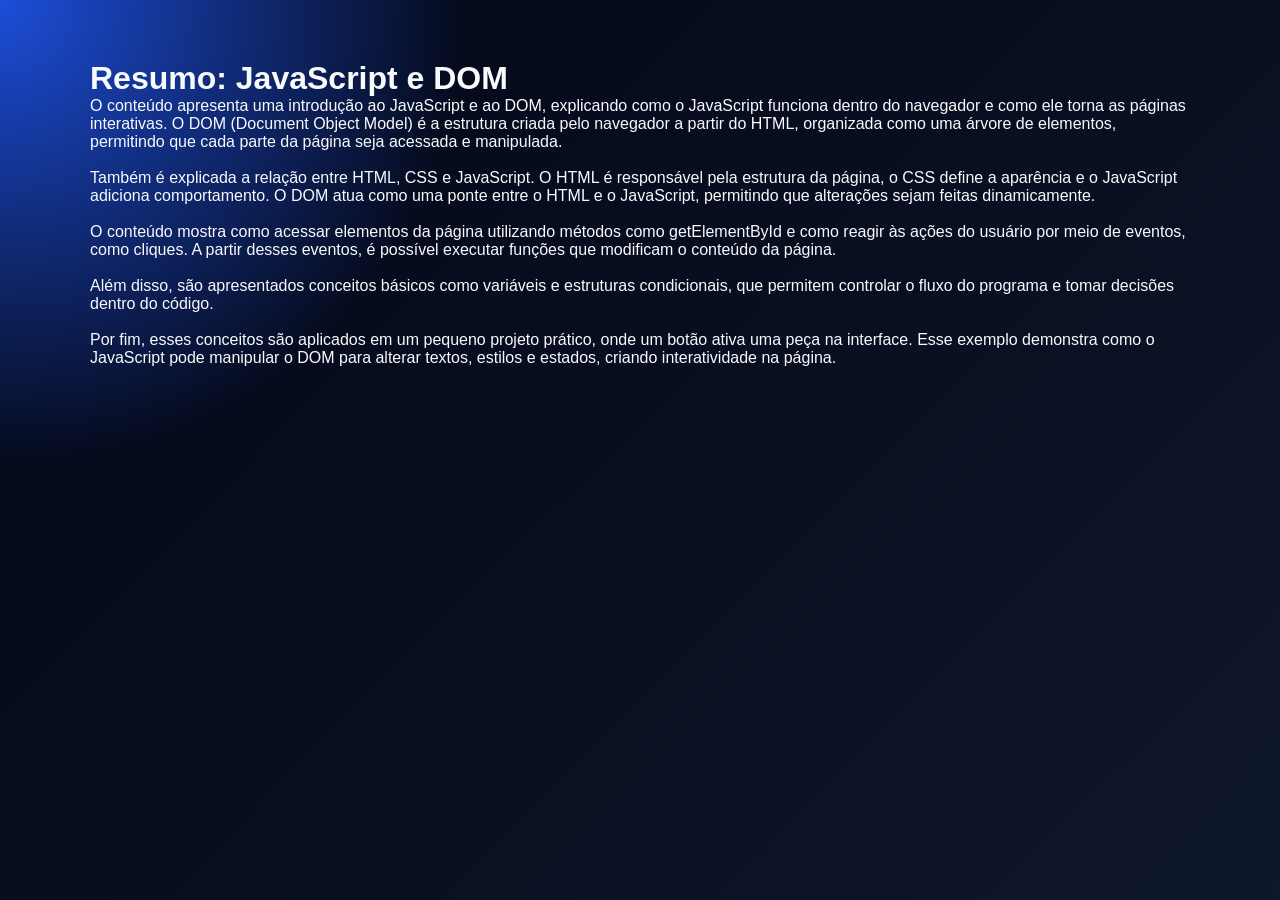
==== paginaExplicação.html @ 1ab6e5d8 "DOM" ====
<!DOCTYPE html>
<html lang="pt-br">
<head>
<meta charset="UTF-8">
<title>Resumo JavaScript e DOM</title>

 <link rel="stylesheet" href="css/style.css">
</head>

<body>

<div class="container">

<h1>Resumo: JavaScript e DOM</h1>

<p>
O conteúdo apresenta uma introdução ao JavaScript e ao DOM, explicando como o JavaScript funciona dentro do navegador e como ele torna as páginas interativas. O DOM (Document Object Model) é a estrutura criada pelo navegador a partir do HTML, organizada como uma árvore de elementos, permitindo que cada parte da página seja acessada e manipulada.
</p>
<br>

<p>
Também é explicada a relação entre HTML, CSS e JavaScript. O HTML é responsável pela estrutura da página, o CSS define a aparência e o JavaScript adiciona comportamento. O DOM atua como uma ponte entre o HTML e o JavaScript, permitindo que alterações sejam feitas dinamicamente.
</p>
<br>

<p>
O conteúdo mostra como acessar elementos da página utilizando métodos como getElementById e como reagir às ações do usuário por meio de eventos, como cliques. A partir desses eventos, é possível executar funções que modificam o conteúdo da página.
</p>
<br>

<p>
Além disso, são apresentados conceitos básicos como variáveis e estruturas condicionais, que permitem controlar o fluxo do programa e tomar decisões dentro do código.
</p>
<br>

<p>
Por fim, esses conceitos são aplicados em um pequeno projeto prático, onde um botão ativa uma peça na interface. Esse exemplo demonstra como o JavaScript pode manipular o DOM para alterar textos, estilos e estados, criando interatividade na página.
</p>
<br>

</div>

</body>
</html>
---- css/style.css ----
/* Remove margens e espaçamentos padrões dos navegadores */
* {
  margin: 0;
  padding: 0;
  box-sizing: border-box;
}

/* Estiliza o corpo da página */
body {
  min-height: 100vh;
  font-family: Arial, Helvetica, sans-serif;
  background:
    radial-gradient(circle at top left, #1d4ed8, transparent 30%),
    linear-gradient(135deg, #020617, #0f172a);
  color: #f8fafc;
}

/* Define largura máxima do conteúdo */
.container {
  width: 90%;
  max-width: 1100px;
  margin: 0 auto;
  padding: 60px 0;
}

/* Centraliza o cabeçalho */
.hero {
  text-align: center;
  margin-bottom: 50px;
}

/* Estiliza a etiqueta superior */
.tag {
  display: inline-block;
  padding: 8px 16px;
  margin-bottom: 16px;
  border-radius: 999px;
  background-color: rgba(59, 130, 246, 0.15);
  color: #93c5fd;
  font-size: 14px;
  font-weight: bold;
  letter-spacing: 1px;
  text-transform: uppercase;
}

/* Estiliza o título principal */
.hero h1 {
  font-size: 42px;
  margin-bottom: 16px;
}

/* Estiliza o parágrafo de descrição */
.descricao {
  max-width: 650px;
  margin: 0 auto;
  color: #cbd5e1;
  font-size: 18px;
  line-height: 1.6;
}

/* Divide a área do projeto em duas colunas */
.area-projeto {
  display: grid;
  grid-template-columns: 1fr 1fr;
  gap: 32px;
  align-items: center;
}

/* Estiliza o card de informações */
.card-info {
  background-color: rgba(15, 23, 42, 0.85);
  border: 1px solid rgba(148, 163, 184, 0.2);
  border-radius: 24px;
  padding: 32px;
  box-shadow: 0 20px 50px rgba(0, 0, 0, 0.35);
}

/* Estiliza o título do card */
.card-info h2 {
  font-size: 28px;
  margin-bottom: 12px;
}

/* Estiliza o texto do card */
.card-info p {
  color: #cbd5e1;
  line-height: 1.6;
  margin-bottom: 24px;
}

/* Estiliza a caixa de status */
.status-box {
  display: flex;
  justify-content: space-between;
  align-items: center;
  background-color: rgba(2, 6, 23, 0.7);
  border-radius: 16px;
  padding: 16px;
  margin-bottom: 24px;
}

/* Estiliza o texto "Status:" */
.status-box span {
  color: #94a3b8;
}

/* Estiliza o texto do status */
.status-box strong {
  color: #facc15;
}

/* Estiliza o botão principal */
.btn-principal {
  width: 100%;
  padding: 15px 20px;
  border: none;
  border-radius: 16px;
  background: linear-gradient(135deg, #2563eb, #7c3aed);
  color: white;
  font-size: 16px;
  font-weight: bold;
  cursor: pointer;
  transition: 0.3s;
}

/* Efeito quando passa o mouse no botão */
.btn-principal:hover {
  transform: translateY(-3px);
  box-shadow: 0 12px 30px rgba(37, 99, 235, 0.35);
}

/* Estiliza a peça do quebra-cabeça */
.peca {
  min-height: 340px;
  border-radius: 32px;
  display: flex;
  justify-content: center;
  align-items: center;
  transition: 0.4s;
  position: relative;
  overflow: hidden;
}

/* Cria um brilho visual na peça */
.peca::before {
  content: "";
  position: absolute;
  inset: 0;
  background: linear-gradient(135deg, transparent, rgba(255, 255, 255, 0.15));
}

/* Organiza o conteúdo interno da peça */
.peca-conteudo {
  position: relative;
  text-align: center;
  padding: 30px;
}

/* Estiliza o ícone da peça */
.icone {
  display: block;
  font-size: 70px;
  margin-bottom: 20px;
}

/* Estiliza o título da peça */
.peca h3 {
  font-size: 30px;
  margin-bottom: 12px;
}

/* Estiliza o texto da peça */
.peca p {
  color: #e2e8f0;
  font-size: 18px;
}

/* Estado inicial da peça */
.bloqueada {
  background: linear-gradient(135deg, #334155, #0f172a);
  border: 2px solid rgba(148, 163, 184, 0.2);
  filter: grayscale(40%);
}

/* Estado ativado da peça */
.ativa {
  background: linear-gradient(135deg, #16a34a, #22c55e);
  border: 2px solid rgba(187, 247, 208, 0.6);
  box-shadow: 0 25px 60px rgba(34, 197, 94, 0.35);
  transform: scale(1.03);
}

/* Altera a cor do título quando a peça está ativa */
.ativa h3 {
  color: #ffffff;
}

/* Adaptação para telas menores */
@media (max-width: 800px) {
  .area-projeto {
    grid-template-columns: 1fr;
  }

  .hero h1 {
    font-size: 32px;
  }
}
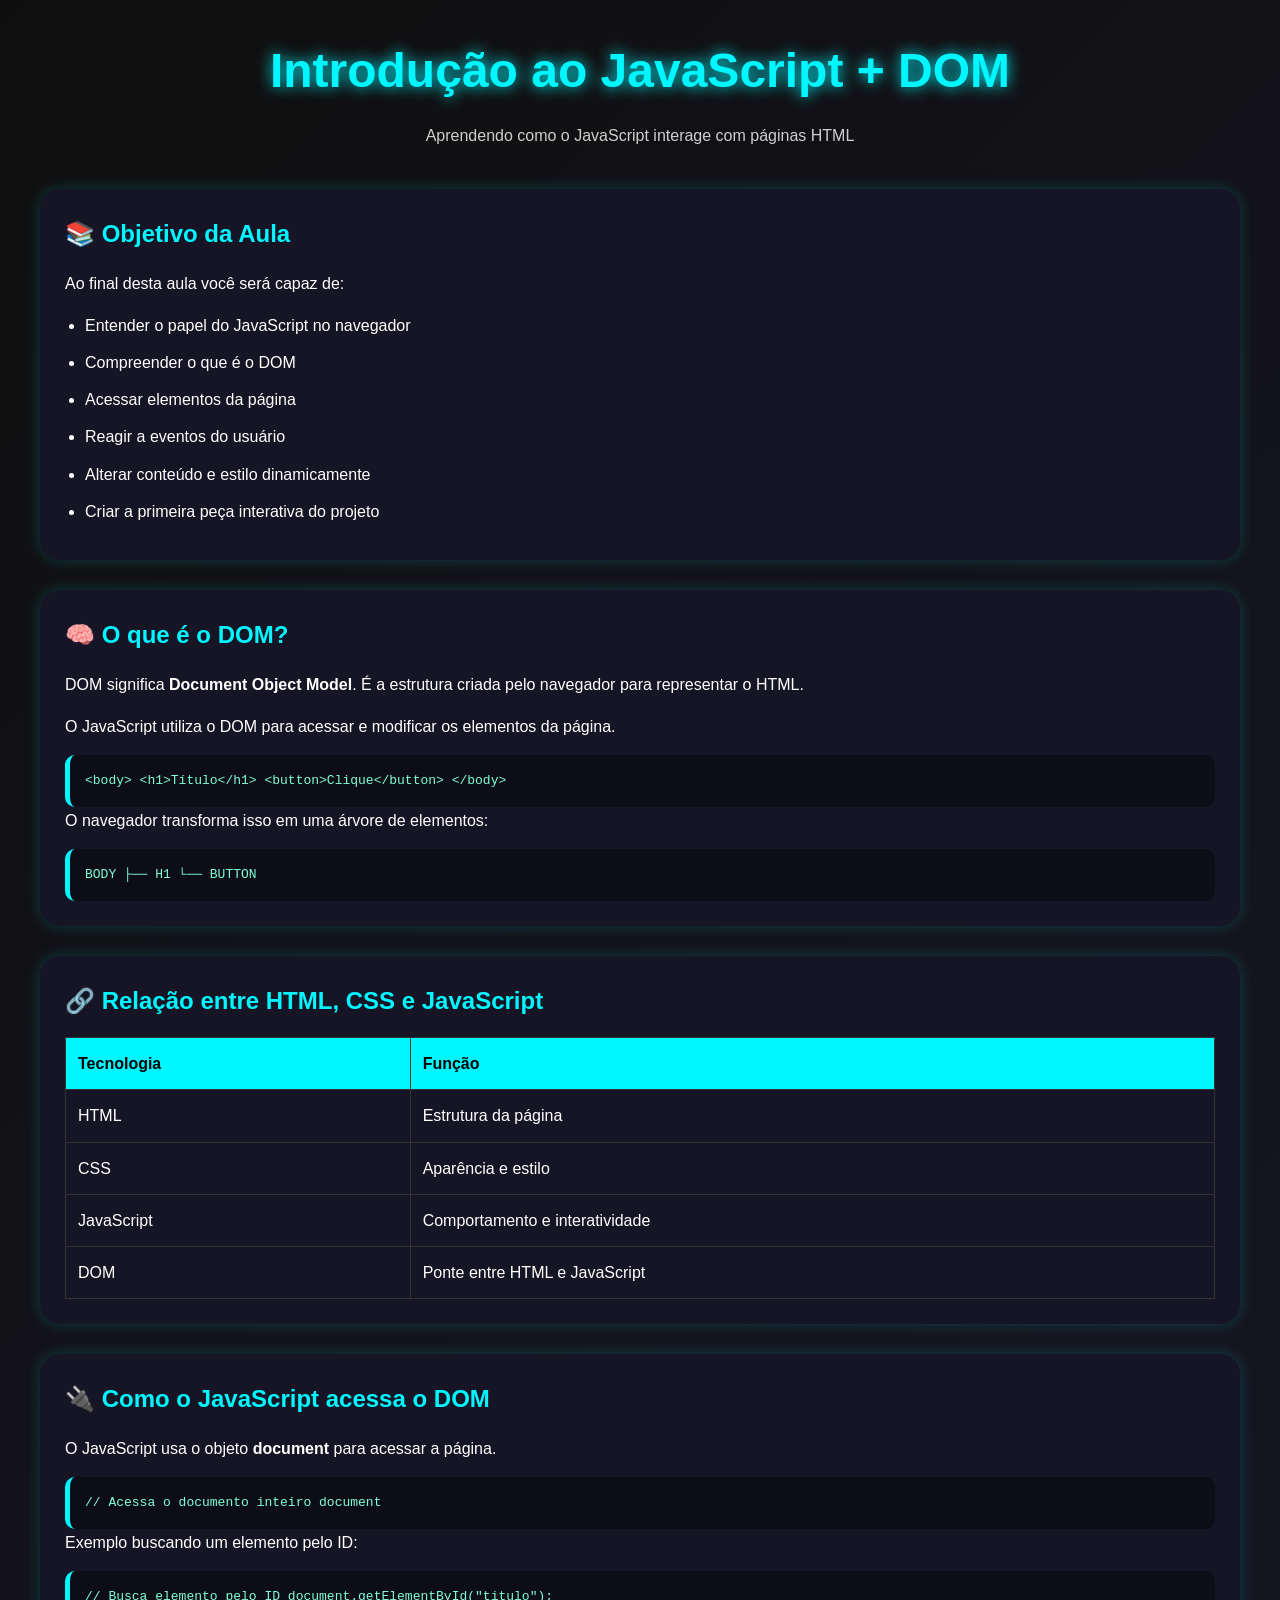
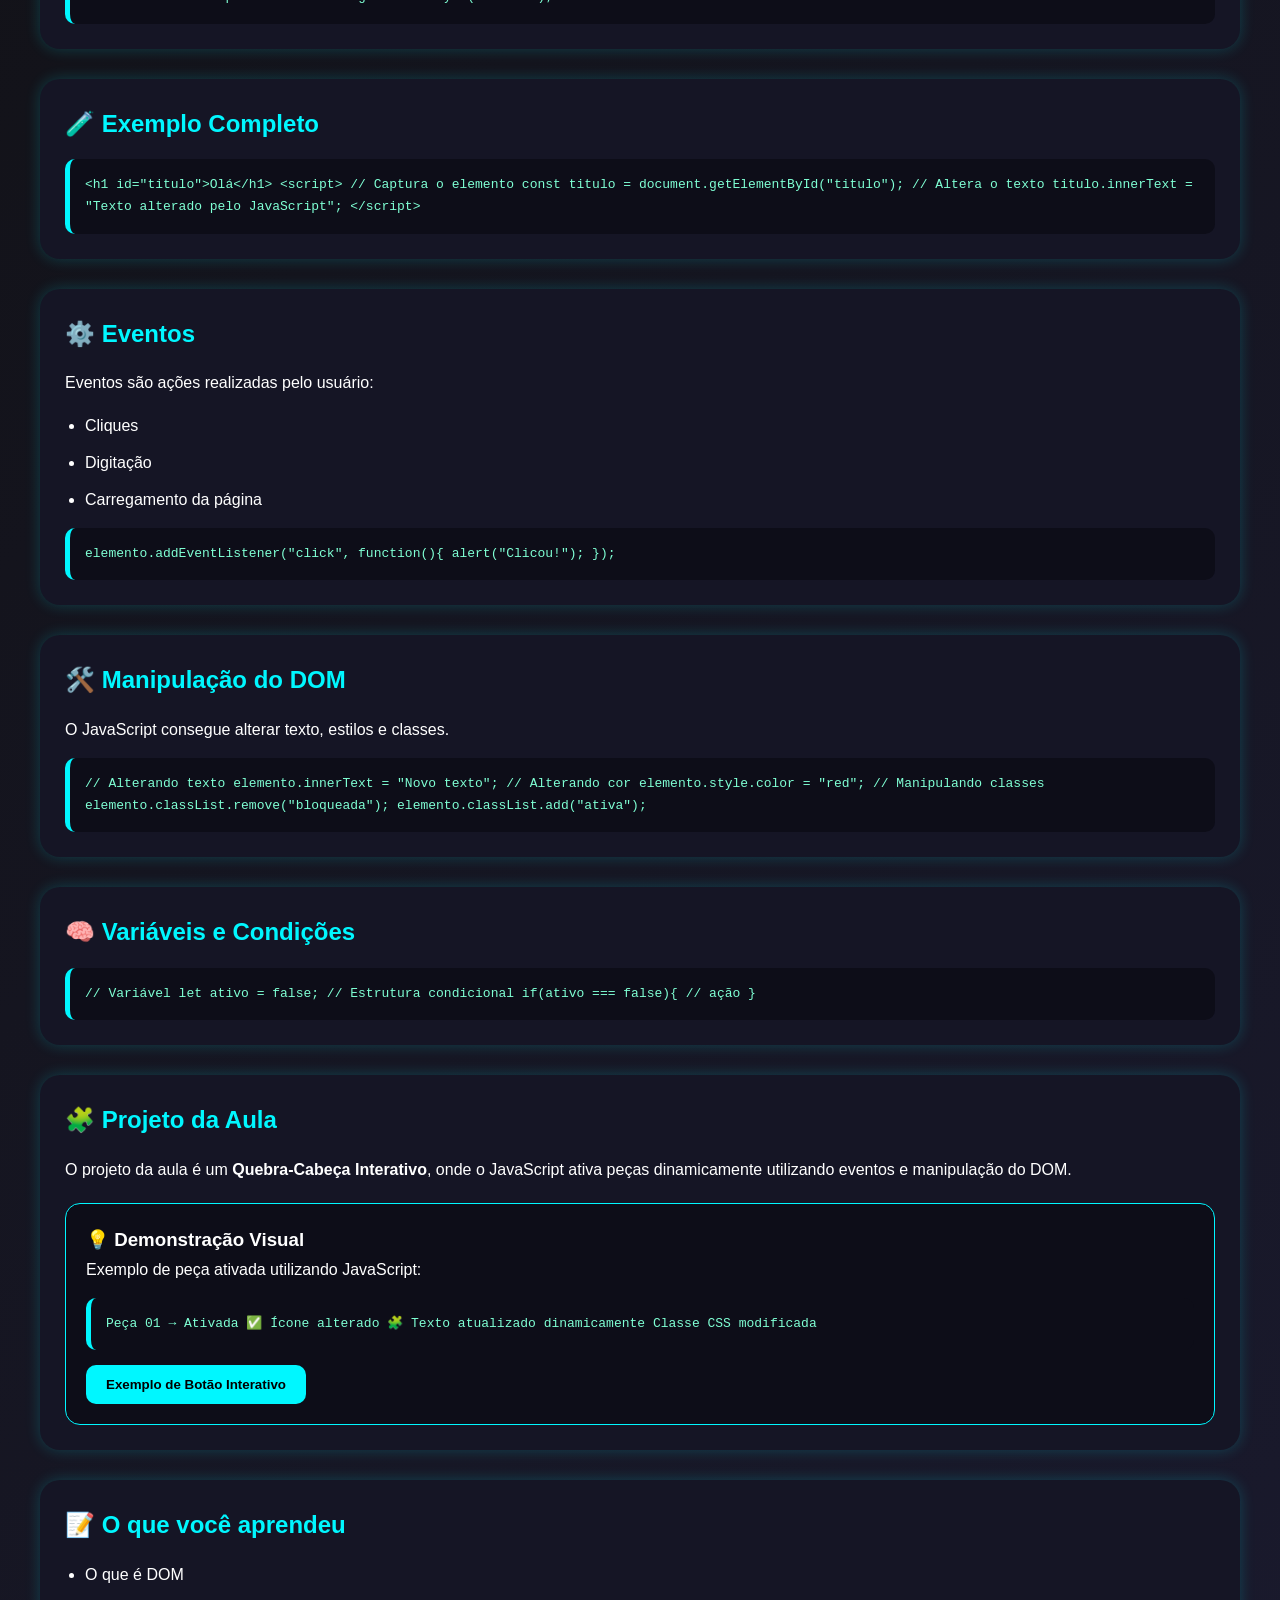
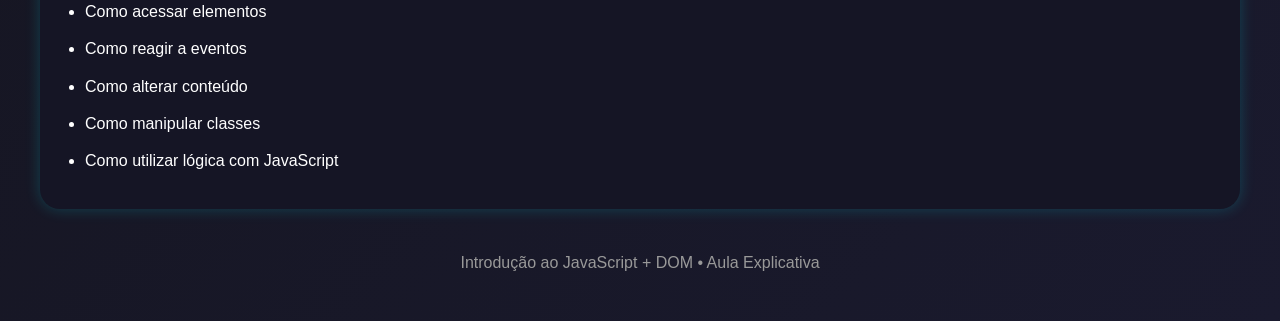
==== commit bc855446: "Atualização na pagina de explicação do conteúdo em aula" ====
--- a/paginaExplicação.html
+++ b/paginaExplicação.html
@@ -2,41 +2,391 @@
 <html lang="pt-br">
 <head>
 <meta charset="UTF-8">
-<title>Resumo JavaScript e DOM</title>
-
- <link rel="stylesheet" href="css/style.css">
+<meta name="viewport" content="width=device-width, initial-scale=1.0">
+<title>Pagina de Explicação</title>
+
+<style>
+
+*{
+    margin:0;
+    padding:0;
+    box-sizing:border-box;
+    font-family:Arial, Helvetica, sans-serif;
+}
+
+body{
+    background: linear-gradient(135deg,#0f0f0f,#1a1a2e);
+    color:white;
+    line-height:1.7;
+    padding:30px;
+}
+
+.container{
+    max-width:1200px;
+    margin:auto;
+}
+
+header{
+    text-align:center;
+    margin-bottom:40px;
+}
+
+header h1{
+    font-size:3rem;
+    color:#00f7ff;
+    text-shadow:0 0 15px #00f7ff;
+}
+
+header p{
+    margin-top:10px;
+    color:#cfcfcf;
+}
+
+section{
+    background:#151525;
+    margin-bottom:30px;
+    padding:25px;
+    border-radius:20px;
+    box-shadow:0 0 15px rgba(0,247,255,0.2);
+    transition:0.3s;
+}
+
+section:hover{
+    transform:translateY(-5px);
+    box-shadow:0 0 25px rgba(0,247,255,0.4);
+}
+
+h2{
+    color:#00f7ff;
+    margin-bottom:15px;
+}
+
+p{
+    margin-bottom:15px;
+}
+
+ul{
+    margin-left:20px;
+}
+
+li{
+    margin-bottom:10px;
+}
+
+.code{
+    background:#0d0d18;
+    border-left:5px solid #00f7ff;
+    padding:15px;
+    border-radius:10px;
+    overflow-x:auto;
+    margin-top:15px;
+    color:#7fffd4;
+    font-family:monospace;
+}
+
+table{
+    width:100%;
+    border-collapse:collapse;
+    margin-top:15px;
+}
+
+table th,
+table td{
+    border:1px solid #333;
+    padding:12px;
+    text-align:left;
+}
+
+table th{
+    background:#00f7ff;
+    color:black;
+}
+
+.demo-box{
+    background:#0d0d18;
+    padding:20px;
+    border-radius:15px;
+    margin-top:20px;
+    border:1px solid #00f7ff;
+}
+
+.demo-button{
+    margin-top:15px;
+    background:#00f7ff;
+    color:black;
+    border:none;
+    padding:12px 20px;
+    border-radius:10px;
+    cursor:pointer;
+    font-weight:bold;
+    transition:0.3s;
+}
+
+.demo-button:hover{
+    transform:scale(1.05);
+    box-shadow:0 0 15px #00f7ff;
+}
+
+footer{
+    text-align:center;
+    margin-top:40px;
+    color:#999;
+}
+
+@media(max-width:768px){
+
+    header h1{
+        font-size:2rem;
+    }
+
+    section{
+        padding:20px;
+    }
+
+}
+
+</style>
 </head>
-
 <body>
 
 <div class="container">
 
-<h1>Resumo: JavaScript e DOM</h1>
-
-<p>
-O conteúdo apresenta uma introdução ao JavaScript e ao DOM, explicando como o JavaScript funciona dentro do navegador e como ele torna as páginas interativas. O DOM (Document Object Model) é a estrutura criada pelo navegador a partir do HTML, organizada como uma árvore de elementos, permitindo que cada parte da página seja acessada e manipulada.
-</p>
-<br>
-
-<p>
-Também é explicada a relação entre HTML, CSS e JavaScript. O HTML é responsável pela estrutura da página, o CSS define a aparência e o JavaScript adiciona comportamento. O DOM atua como uma ponte entre o HTML e o JavaScript, permitindo que alterações sejam feitas dinamicamente.
-</p>
-<br>
-
-<p>
-O conteúdo mostra como acessar elementos da página utilizando métodos como getElementById e como reagir às ações do usuário por meio de eventos, como cliques. A partir desses eventos, é possível executar funções que modificam o conteúdo da página.
-</p>
-<br>
-
-<p>
-Além disso, são apresentados conceitos básicos como variáveis e estruturas condicionais, que permitem controlar o fluxo do programa e tomar decisões dentro do código.
-</p>
-<br>
-
-<p>
-Por fim, esses conceitos são aplicados em um pequeno projeto prático, onde um botão ativa uma peça na interface. Esse exemplo demonstra como o JavaScript pode manipular o DOM para alterar textos, estilos e estados, criando interatividade na página.
-</p>
-<br>
+<header>
+    <h1>Introdução ao JavaScript + DOM</h1>
+    <p>Aprendendo como o JavaScript interage com páginas HTML</p>
+</header>
+
+<section>
+    <h2>📚 Objetivo da Aula</h2>
+
+    <p>Ao final desta aula você será capaz de:</p>
+
+    <ul>
+        <li>Entender o papel do JavaScript no navegador</li>
+        <li>Compreender o que é o DOM</li>
+        <li>Acessar elementos da página</li>
+        <li>Reagir a eventos do usuário</li>
+        <li>Alterar conteúdo e estilo dinamicamente</li>
+        <li>Criar a primeira peça interativa do projeto</li>
+    </ul>
+</section>
+
+<section>
+    <h2>🧠 O que é o DOM?</h2>
+
+    <p>
+        DOM significa <strong>Document Object Model</strong>.
+        É a estrutura criada pelo navegador para representar o HTML.
+    </p>
+
+    <p>
+        O JavaScript utiliza o DOM para acessar e modificar os elementos da página.
+    </p>
+
+    <div class="code">
+&lt;body&gt;
+    &lt;h1&gt;Título&lt;/h1&gt;
+    &lt;button&gt;Clique&lt;/button&gt;
+&lt;/body&gt;
+    </div>
+
+    <p>O navegador transforma isso em uma árvore de elementos:</p>
+
+    <div class="code">
+BODY
+ ├── H1
+ └── BUTTON
+    </div>
+
+</section>
+
+<section>
+
+    <h2>🔗 Relação entre HTML, CSS e JavaScript</h2>
+
+    <table>
+
+        <tr>
+            <th>Tecnologia</th>
+            <th>Função</th>
+        </tr>
+
+        <tr>
+            <td>HTML</td>
+            <td>Estrutura da página</td>
+        </tr>
+
+        <tr>
+            <td>CSS</td>
+            <td>Aparência e estilo</td>
+        </tr>
+
+        <tr>
+            <td>JavaScript</td>
+            <td>Comportamento e interatividade</td>
+        </tr>
+
+        <tr>
+            <td>DOM</td>
+            <td>Ponte entre HTML e JavaScript</td>
+        </tr>
+
+    </table>
+
+</section>
+
+<section>
+
+    <h2>🔌 Como o JavaScript acessa o DOM</h2>
+
+    <p>O JavaScript usa o objeto <strong>document</strong> para acessar a página.</p>
+
+    <div class="code">
+// Acessa o documento inteiro
+document
+    </div>
+
+    <p>Exemplo buscando um elemento pelo ID:</p>
+
+    <div class="code">
+// Busca elemento pelo ID
+document.getElementById("titulo");
+    </div>
+
+</section>
+
+<section>
+
+    <h2>🧪 Exemplo Completo</h2>
+
+    <div class="code">
+&lt;h1 id="titulo"&gt;Olá&lt;/h1&gt;
+
+&lt;script&gt;
+
+// Captura o elemento
+const titulo = document.getElementById("titulo");
+
+// Altera o texto
+titulo.innerText = "Texto alterado pelo JavaScript";
+
+&lt;/script&gt;
+    </div>
+
+</section>
+
+<section>
+
+    <h2>⚙️ Eventos</h2>
+
+    <p>
+        Eventos são ações realizadas pelo usuário:
+    </p>
+
+    <ul>
+        <li>Cliques</li>
+        <li>Digitação</li>
+        <li>Carregamento da página</li>
+    </ul>
+
+    <div class="code">
+elemento.addEventListener("click", function(){
+
+    alert("Clicou!");
+
+});
+    </div>
+
+</section>
+
+<section>
+
+    <h2>🛠️ Manipulação do DOM</h2>
+
+    <p>O JavaScript consegue alterar texto, estilos e classes.</p>
+
+    <div class="code">
+// Alterando texto
+elemento.innerText = "Novo texto";
+
+// Alterando cor
+elemento.style.color = "red";
+
+// Manipulando classes
+elemento.classList.remove("bloqueada");
+elemento.classList.add("ativa");
+    </div>
+
+</section>
+
+<section>
+
+    <h2>🧠 Variáveis e Condições</h2>
+
+    <div class="code">
+// Variável
+let ativo = false;
+
+// Estrutura condicional
+if(ativo === false){
+
+    // ação
+
+}
+    </div>
+
+</section>
+
+<section>
+
+    <h2>🧩 Projeto da Aula</h2>
+
+    <p>
+        O projeto da aula é um <strong>Quebra-Cabeça Interativo</strong>,
+        onde o JavaScript ativa peças dinamicamente utilizando eventos e manipulação do DOM.
+    </p>
+
+    <div class="demo-box">
+
+        <h3>💡 Demonstração Visual</h3>
+
+        <p>
+            Exemplo de peça ativada utilizando JavaScript:
+        </p>
+
+        <div class="code">
+Peça 01 → Ativada ✅
+Ícone alterado 🧩
+Texto atualizado dinamicamente
+Classe CSS modificada
+        </div>
+
+        <button class="demo-button">
+            Exemplo de Botão Interativo
+        </button>
+
+    </div>
+
+</section>
+
+<section>
+
+    <h2>📝 O que você aprendeu</h2>
+
+    <ul>
+        <li>O que é DOM</li>
+        <li>Como acessar elementos</li>
+        <li>Como reagir a eventos</li>
+        <li>Como alterar conteúdo</li>
+        <li>Como manipular classes</li>
+        <li>Como utilizar lógica com JavaScript</li>
+    </ul>
+
+</section>
+
+<footer>
+    <p>Introdução ao JavaScript + DOM • Aula Explicativa</p>
+</footer>
 
 </div>
 
